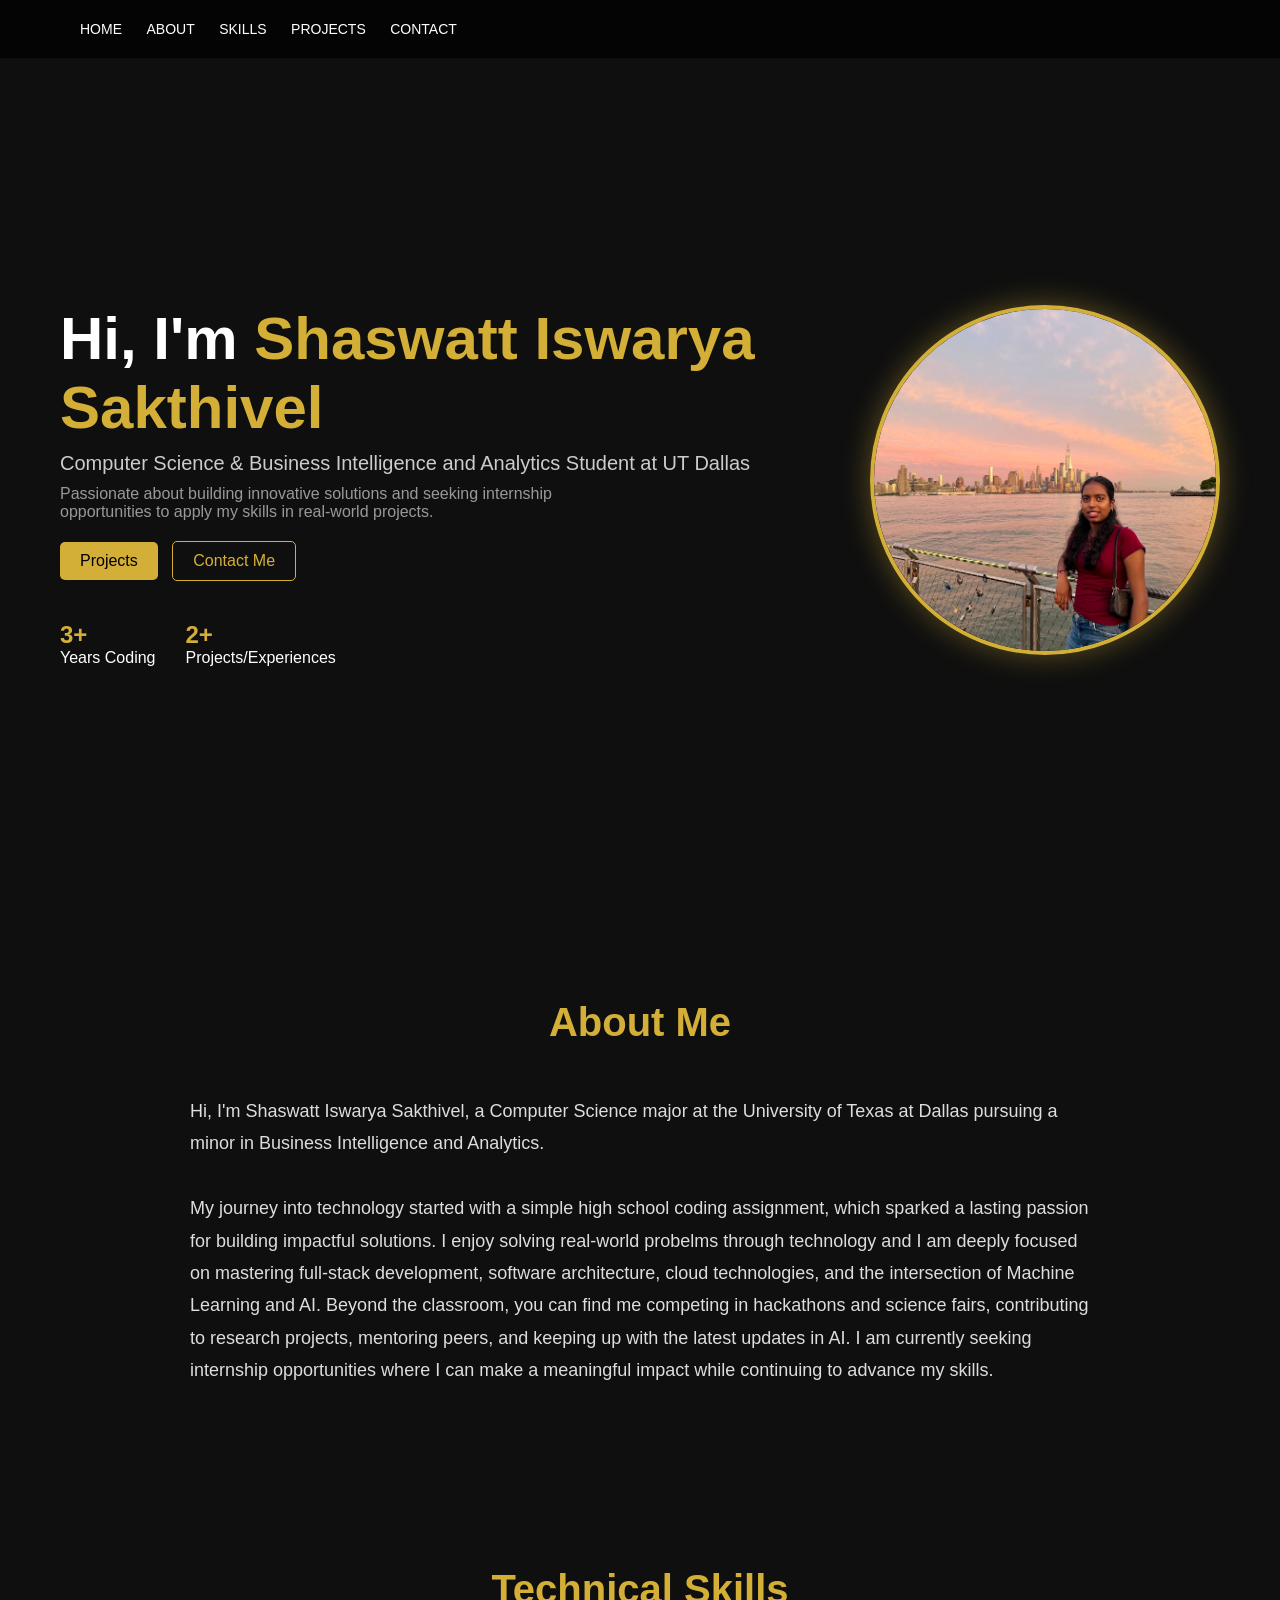
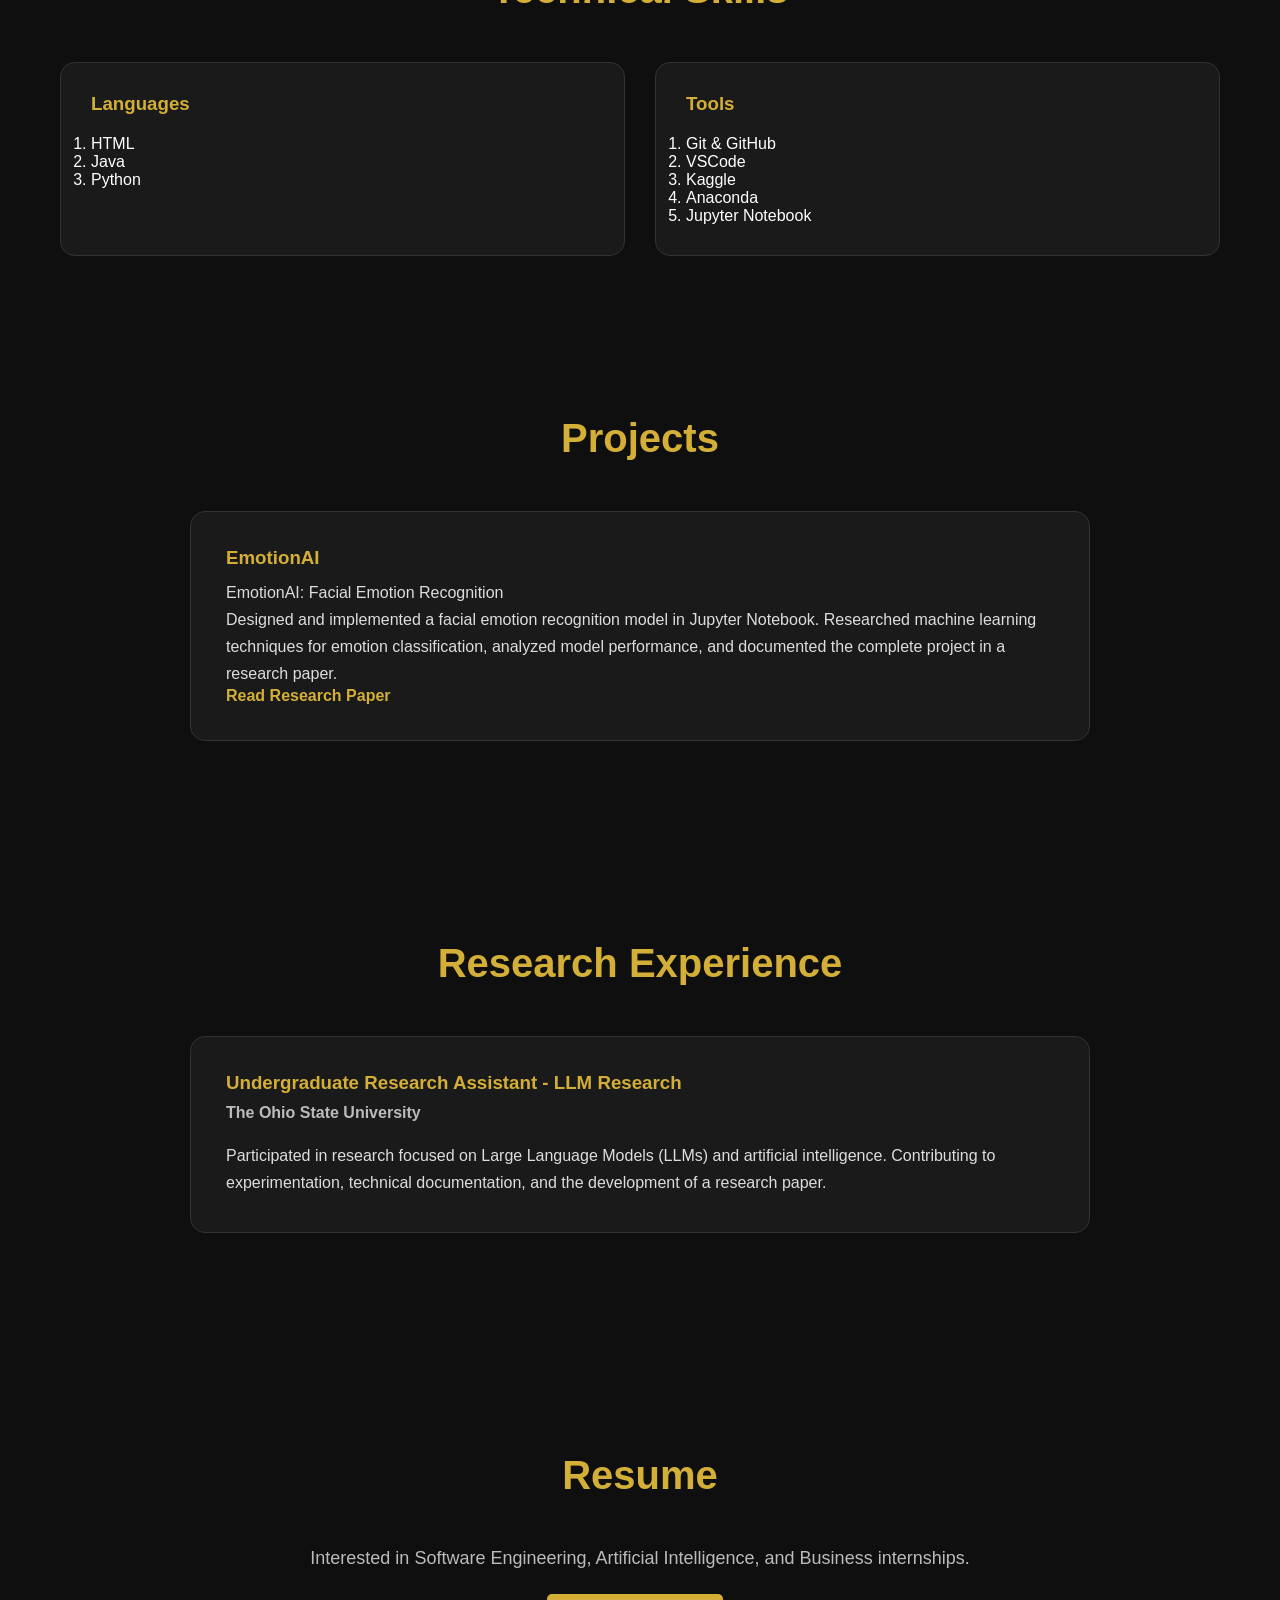
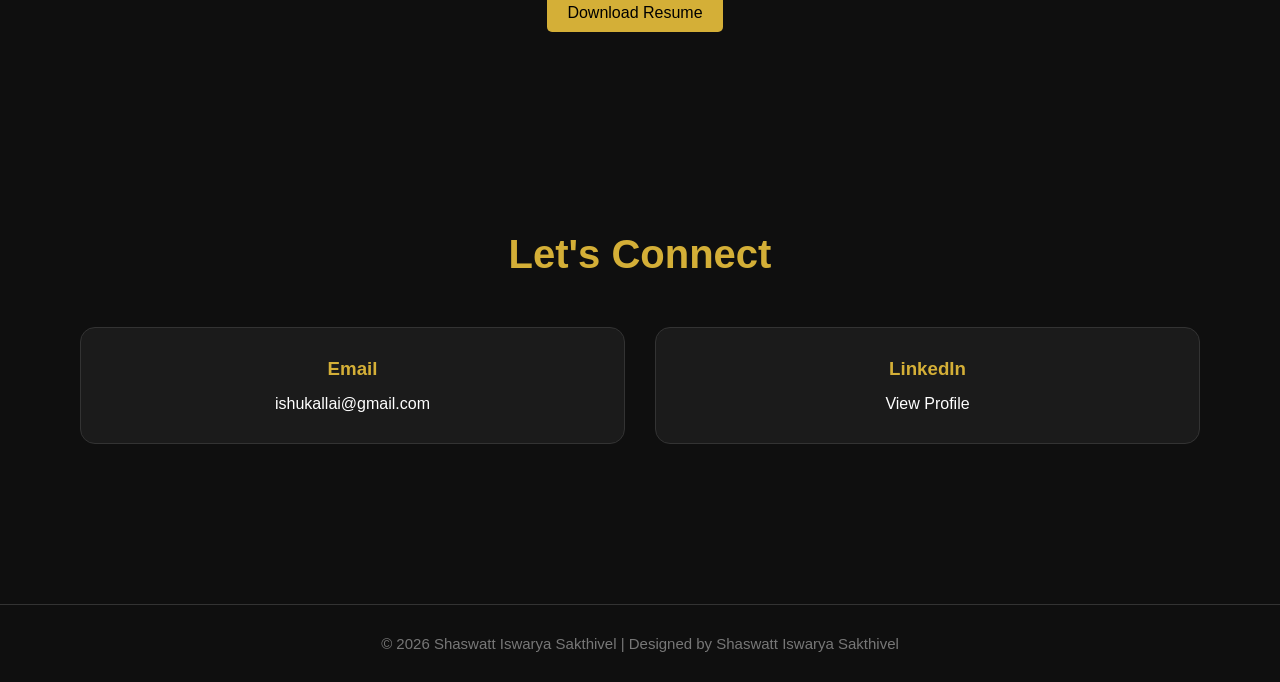
==== index.html @ b675e0d3 "remove navbar logo" ====
<!DOCTYPE html>
<html lang="en">
<head>
  <meta charset="UTF-8">
  <meta name="viewport" content="width=device-width, initial-scale=1.0">
  <title>Ishu Portfolio</title>
  <link rel="stylesheet" href="style.css">
<script src="script.js"></script>
<link rel="stylesheet" href="https://cdnjs.cloudflare.com/ajax/libs/font-awesome/6.5.0/css/all.min.css">
</head>

<body>

  <!-- NAVBAR -->
  <nav class="navbar">
    

    <div class="nav-links">
      <a href="#home">HOME</a>
      <a href="#about">ABOUT</a>
      <a href="#skills">SKILLS</a>
      <a href="#projects">PROJECTS</a>
      <a href="#contact">CONTACT</a>
    </div>
  </nav>

  <!-- HERO SECTION -->
  <section class="hero" id="home">

    <div class="hero-text">


      <h1>Hi, I'm <span class="gold">Shaswatt Iswarya Sakthivel</span></h1>

      <p class="subtitle">
        Computer Science & Business Intelligence and Analytics Student at UT Dallas
      </p>

      <p class="description">
        Passionate about building innovative solutions and seeking internship opportunities
        to apply my skills in real-world projects.
      </p>

      <div class="buttons">
        <a href="#projects" class="btn gold-btn">Projects</a>
        <a href="#contact" class="btn outline-btn">Contact Me</a>
      </div>

      <!-- stats -->
      <div class="stats">
        <div><h3>3+</h3><p>Years Coding</p></div>
        <div><h3>2+</h3><p>Projects/Experiences</p></div>
      </div>
    </div>

    <div class="hero-image">
    <div class="circle">
        <img src="profile.jpg" alt="Ishu">
    </div>
</div>

  </section>
<section id="about">
            <h2 class="section-title">About Me</h2>
            <div class="about-container">
                <div class="about-text">
                <p>Hi, I'm Shaswatt Iswarya Sakthivel, a Computer Science major at the University of Texas at Dallas pursuing a 
                    minor in Business Intelligence and Analytics.  </p>
                    <br>
                My journey into technology started with a simple high school coding assignment, which sparked a lasting passion for 
                building impactful solutions. I enjoy solving real-world probelms through technology and I am deeply focused on mastering 
                full-stack development, software architecture, cloud technologies, and the intersection of Machine Learning and AI. 
                Beyond the classroom, you can find me competing in hackathons and science fairs, 
                contributing to research projects, mentoring peers, and keeping up with the latest updates in AI. 
                I am currently seeking internship opportunities where I can make a meaningful impact while continuing to advance my 
                skills. </p>
                </div>
            </div>  
        </section>

<SECTION ID="skills">
    <h2 class="section-title">Technical Skills</h2>
    <div class="skills-grid">
        <div class="skill-card">
            <h3>Languages</h3>
            <ol>
                <li>HTML</li>
                <li>Java</li>
                <li>Python</li>
            </ol>    
        </div>

        <div class="skill-card">
            <h3>Tools</h3>
            <ol>
                <li>Git & GitHub</li>
                <li>VSCode</li>
                <li>Kaggle</li>
                <li>Anaconda</li>
                <li>Jupyter Notebook</li>
            </ol>  
        </div>
    </div>
</SECTION>

<section id="projects">
    <h2 class="section-title">Projects</h2>

    <div class ="projects-grid">
    <div class="project-card">
        <h3>EmotionAI</h3>
        <p>EmotionAI: Facial Emotion Recognition</p>
<p>Designed and implemented a facial emotion recognition model in Jupyter Notebook. 
Researched machine learning techniques for emotion classification, analyzed model performance, 
and documented the complete project in a research paper. </p>
            <a href="EmotionAI_Research_Paper.pdf" target="_blank">
                Read Research Paper
            </a>
      </div>
</div>
</section>
    <section id="research">

    <h2 class="section-title">Research Experience</h2>

    <div class="research-card">

        <h3>Undergraduate Research Assistant - LLM Research</h3>

        <h4>The Ohio State University</h4>

        <p>
            Participated in research focused on Large Language Models (LLMs) and
            artificial intelligence. Contributing to
            experimentation, technical documentation, and the development of a
            research paper.
        </p>

    </div>

</section>

 <section id="resume">

    <h2 class="section-title">Resume</h2>

    <p class="resume-text">
        Interested in Software Engineering, Artificial Intelligence,
        and Business internships.
    </p>

    <a href="resume.pdf" class="btn gold-btn" target="_blank">
        Download Resume
    </a>

</section>

<section id="contact">

    <h2 class="section-title">Let's Connect</h2>

    <div class="contact-grid">

        <div class="contact-card">
            <h3>Email</h3>
            <p>ishukallai@gmail.com</p>
        </div>

        <div class="contact-card">
            <h3>LinkedIn</h3>
            <a href="https://www.linkedin.com/in/shaswatt-iswarya-sakthivel-a38473378" target="_blank">
    View Profile
</a>
        </div>

    </div>

</section>
<footer>

    <p>
        © 2026 Shaswatt Iswarya Sakthivel | Designed by Shaswatt Iswarya Sakthivel
    </p>

</footer>
</body>
</html>
---- style.css ----
* {
    margin: 0;
    padding:0;
    box-sizing: border-box;
    font-family: arial, sans-serif;
}

html {
    scroll-behavior: smooth;
}

section {
    padding: 80px 60px;
}

body {
  background: #0f0f0f;
  color: white;
}

/* NAVBAR */
.navbar {
  display: flex;
  justify-content: space-between;
  padding: 20px 60px;
  position: fixed;
  width: 100%;
  top: 0;
  background: rgba(0,0,0,0.7);
  backdrop-filter: blur(10px);
}

.logo {
  color: #D4AF37;
  font-weight: bold;
  font-size: 20px;
}

.nav-links a {
  color: white;
  margin-left: 20px;
  text-decoration: none;
  font-size: 14px;
}

.nav-links a:hover {
  color: #D4AF37;
}

/* HERO */
.hero {
  min-height: 100vh;
display: flex;
  justify-content: space-between;
  align-items: center;
  padding: 120px 60px 60px;
}

.small-text {
  color: #D4AF37;
  letter-spacing: 2px;
  font-size: 12px;
}

.hero h1 {
  font-size: 60px;
  margin: 10px 0;
}

.gold {
  color: #D4AF37;
}

.subtitle {
  font-size: 20px;
  margin-bottom: 10px;
  color: #ccc;
}

.description {
  color: #999;
  max-width: 500px;
}

/* BUTTONS */
.buttons {
  margin-top: 20px;
}

.btn {
  padding: 10px 20px;
  margin-right: 10px;
  text-decoration: none;
  border-radius: 5px;
  display: inline-block;
}

.gold-btn {
  background: #D4AF37;
  color: black;
}

.outline-btn {
  border: 1px solid #D4AF37;
  color: #D4AF37;
}

/* STATS */
.stats {
  display: flex;
  gap: 30px;
  margin-top: 40px;
}

.stats h3 {
  color: #D4AF37;
  font-size: 24px;
}

/* IMAGE CIRCLE */
.hero-image .circle{
    width:350px;
    height:350px;
    border-radius:50%;
    overflow:hidden;
    border:4px solid #D4AF37;
    box-shadow: 0 0 30px rgba(212, 175, 55, 0.4);
}

.btn {
    transition: all 0.3s ease;
}

.btn:hover {
    transform: translateY(-3px);
}

.hero-image img{
    width:100%;
    height:100%;
    object-fit:cover;
}

@media (max-width:768px){

.hero{
    flex-direction:column-reverse;
    text-align:center;
    gap:40px;
}

.hero h1{
    font-size:42px;
}

.hero-image .circle{
    width:220px;
    height:220px;
}

.navbar{
    padding:20px;
}

}

#about{
    padding:100px 80px;
}

.about-container{
    max-width:900px;
    margin:auto;
}

.about-text{
    font-size:18px;
    line-height:1.8;
    color:#ddd;
}

.section-title{
    text-align:center;
    font-size:40px;
    margin-bottom:50px;
    color:#D4AF37;
}

.skills-grid{
    display:grid;
    grid-template-columns:repeat(auto-fit,minmax(250px,1fr));
    gap:30px;
}

.skill-card{
    background:#1a1a1a;
    border:1px solid #333;
    border-radius:15px;
    padding:30px;
    transition:.3s;
}

.skill-card:hover{
    transform:translateY(-8px);
    border-color:#D4AF37;
}

.skill-card h3{
    color:#D4AF37;
    margin-bottom:20px;
}

.skill-card p{
    margin:10px 0;
    color:#ddd;
}

.project-card{
    background:#1a1a1a;
    border:1px solid #333;
    border-radius:15px;
    padding:35px;
    max-width:900px;
    margin:40px auto;
    transition:.3s;
}

.project-card:hover{
    border-color:#D4AF37;
    transform:translateY(-8px);
}

.project-card h3{
    color:#D4AF37;
    margin-bottom:10px;
}

.project-card h4{
    color:#bbb;
    margin-bottom:20px;
}

.project-card p{
    color:#ddd;
    line-height:1.7;
}

.project-card a{
    color:#D4AF37;
    text-decoration:none;
    font-weight:bold;
}

.status{
    color:#D4AF37;
    margin-top:15px;
    font-weight:bold;
}

.research-card{
    background:#1a1a1a;
    border:1px solid #333;
    border-radius:15px;
    padding:35px;
    max-width:900px;
    margin:40px auto;
    transition:.3s;
}

.research-card:hover{
    border-color:#D4AF37;
    transform:translateY(-8px);
}

.research-card h3{
    color:#D4AF37;
    margin-bottom:10px;
}

.research-card h4{
    color:#bbb;
    margin-bottom:20px;
}

.research-card p{
    color:#ddd;
    line-height:1.7;
}

.research-card a{
    color:#D4AF37;
    text-decoration:none;
    font-weight:bold;
}

.status{
    color:#D4AF37;
    margin-top:15px;
    font-weight:bold;
}

#resume{
    text-align:center;
    padding:100px 80px;
}

.resume-text{
    color:#bbb;
    margin:25px 0;
    font-size:18px;
}
#contact{
    padding:100px 80px;
}

.contact-grid{
    display:grid;
    grid-template-columns:repeat(auto-fit,minmax(250px,1fr));
    gap:30px;
}

.contact-card{
    background:#1b1b1b;
    border:1px solid #333;
    border-radius:15px;
    padding:30px;
    text-align:center;
    transition:.3s;
}

.contact-card:hover{
    border-color:#D4AF37;
    transform:translateY(-8px);
}

.contact-card h3{
    color:#D4AF37;
    margin-bottom:15px;
}

.contact-card a{
    color:white;
    text-decoration:none;
}
footer{
    margin-top:60px;
    padding:30px;
    border-top:1px solid #333;
    text-align:center;
    color:#777;
    font-size:15px;
}
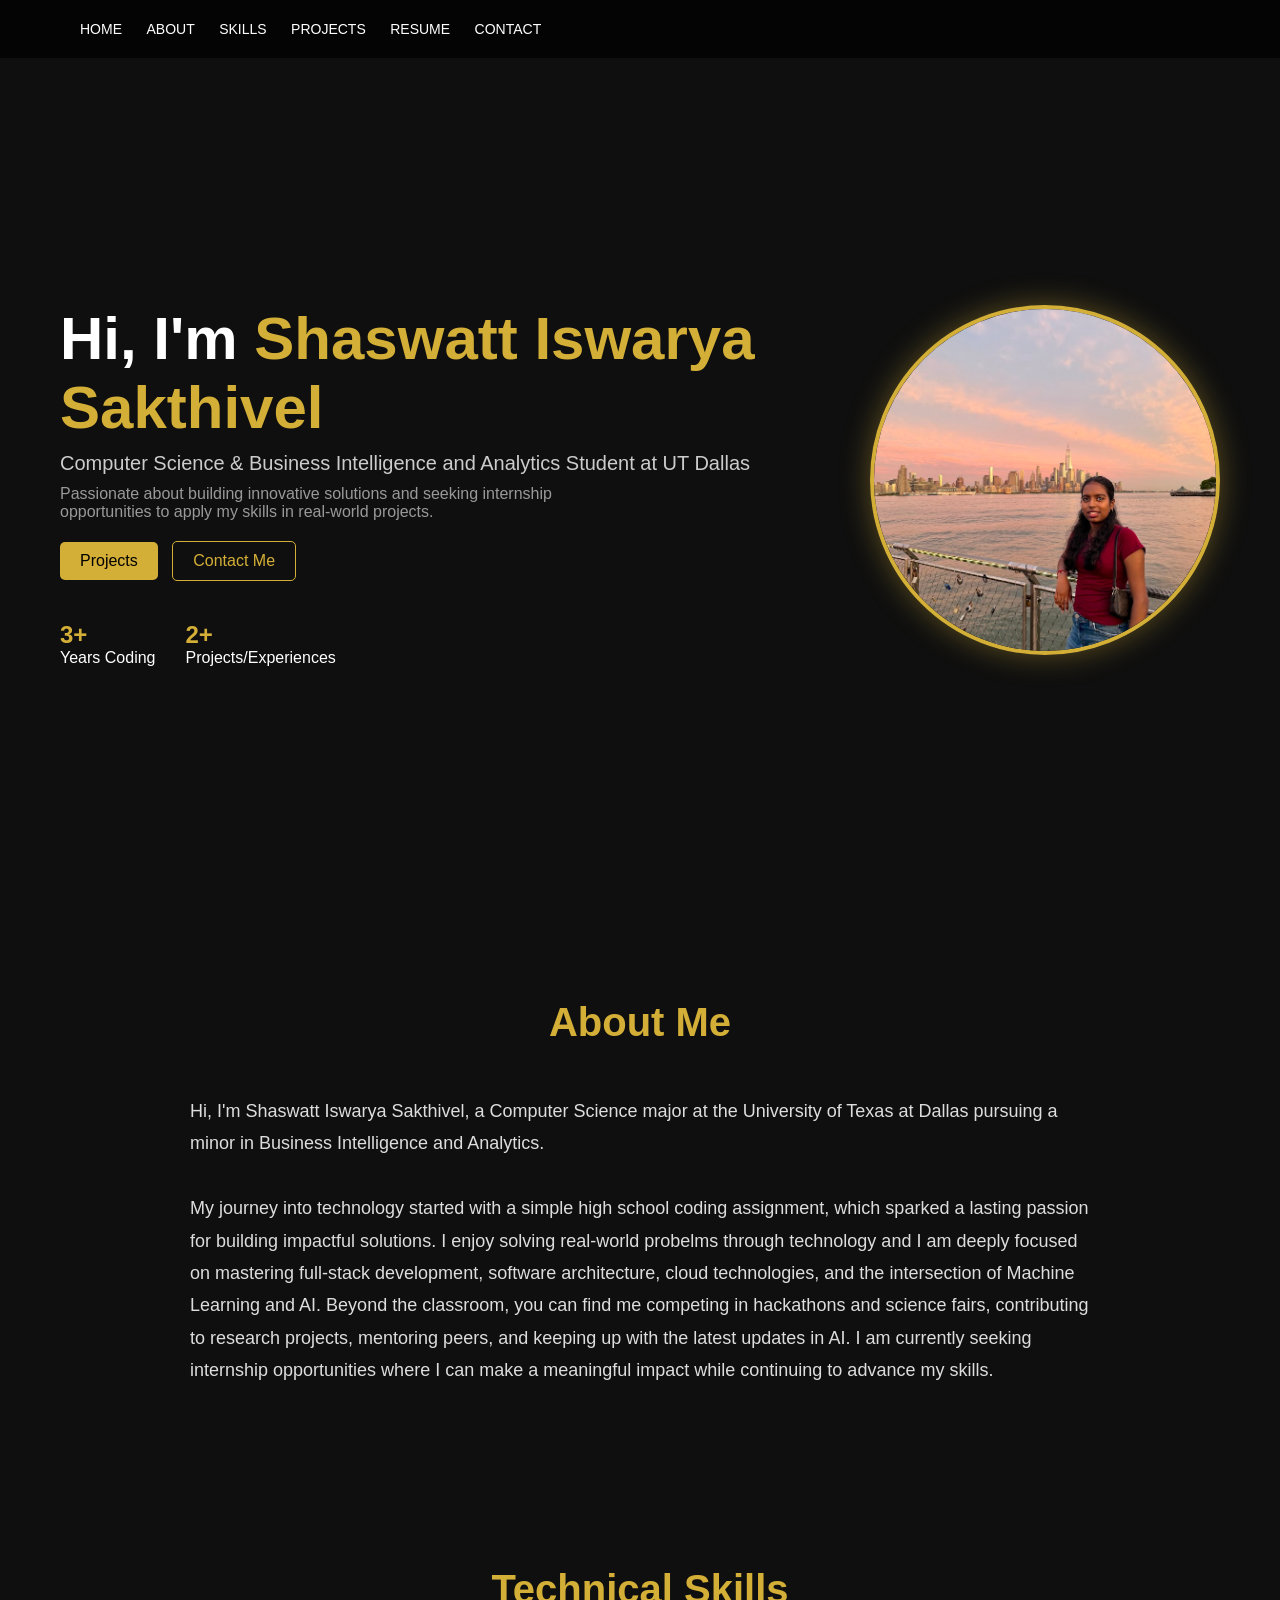
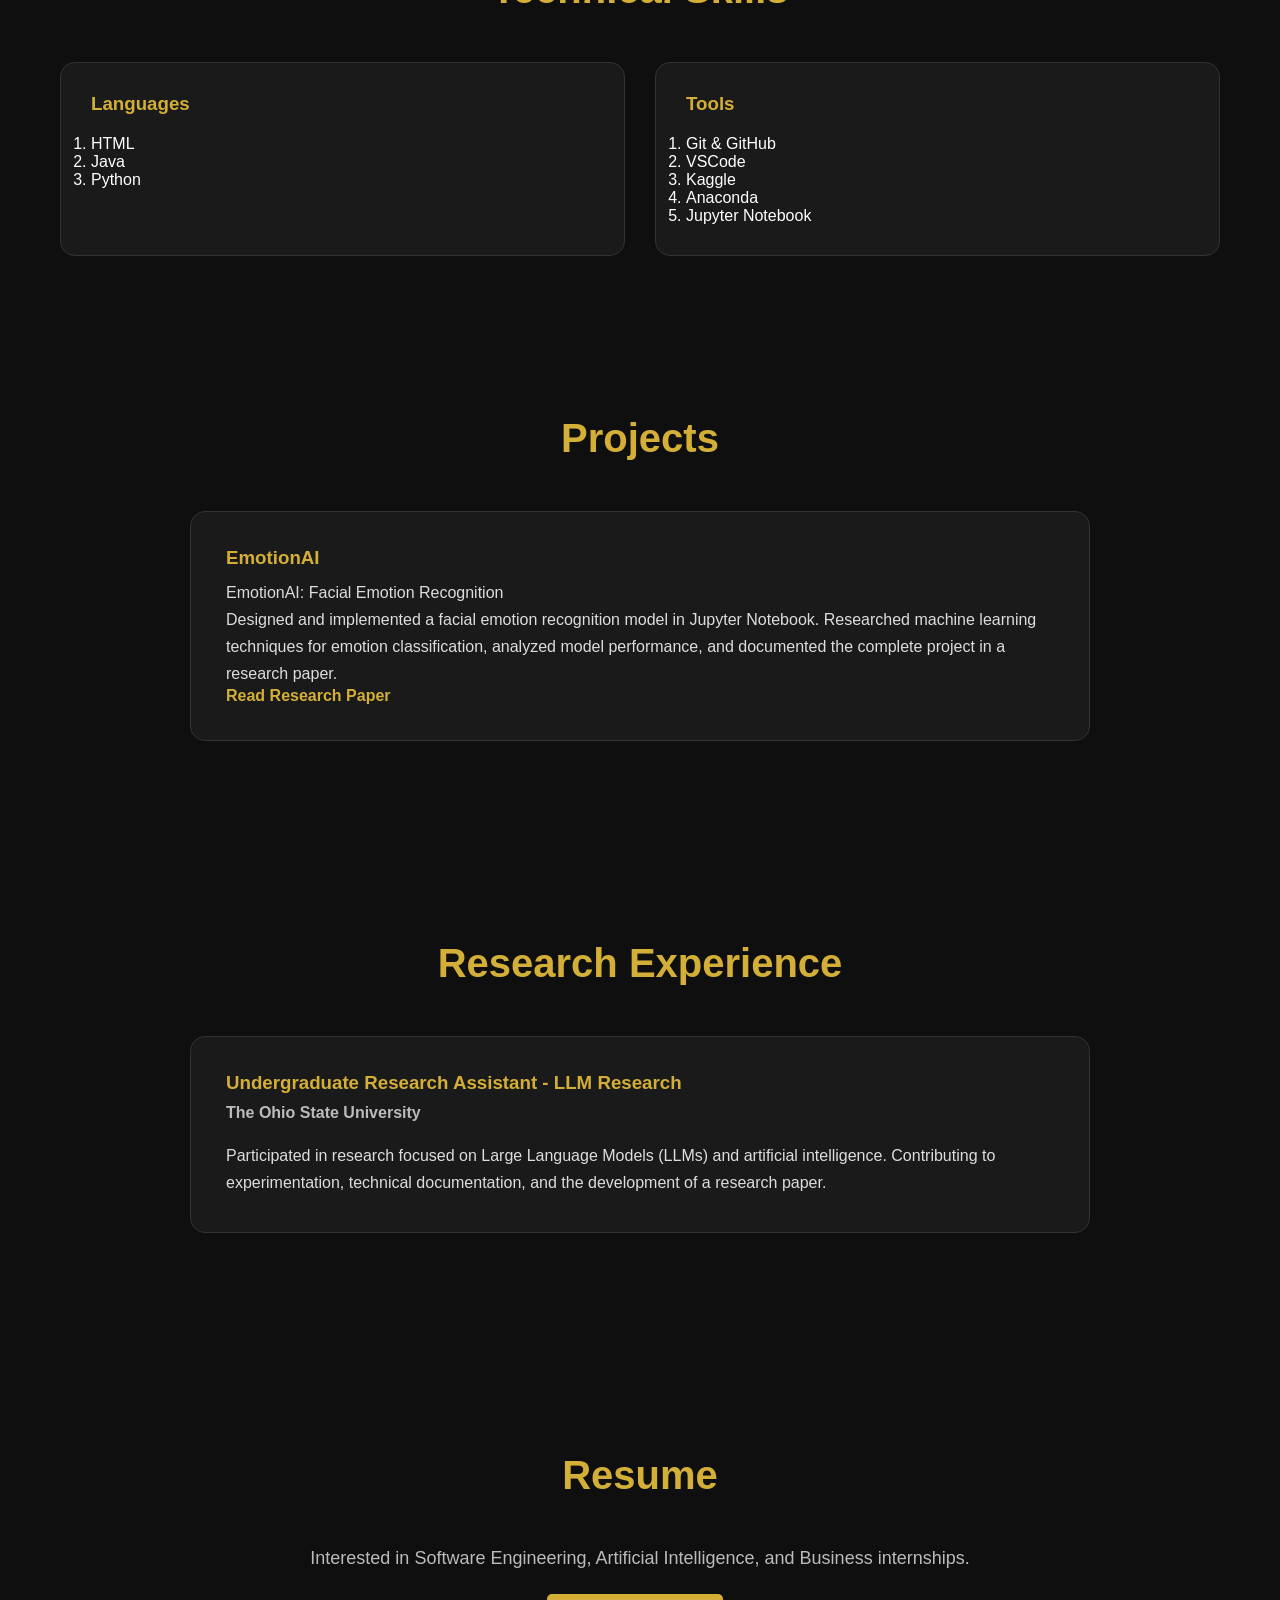
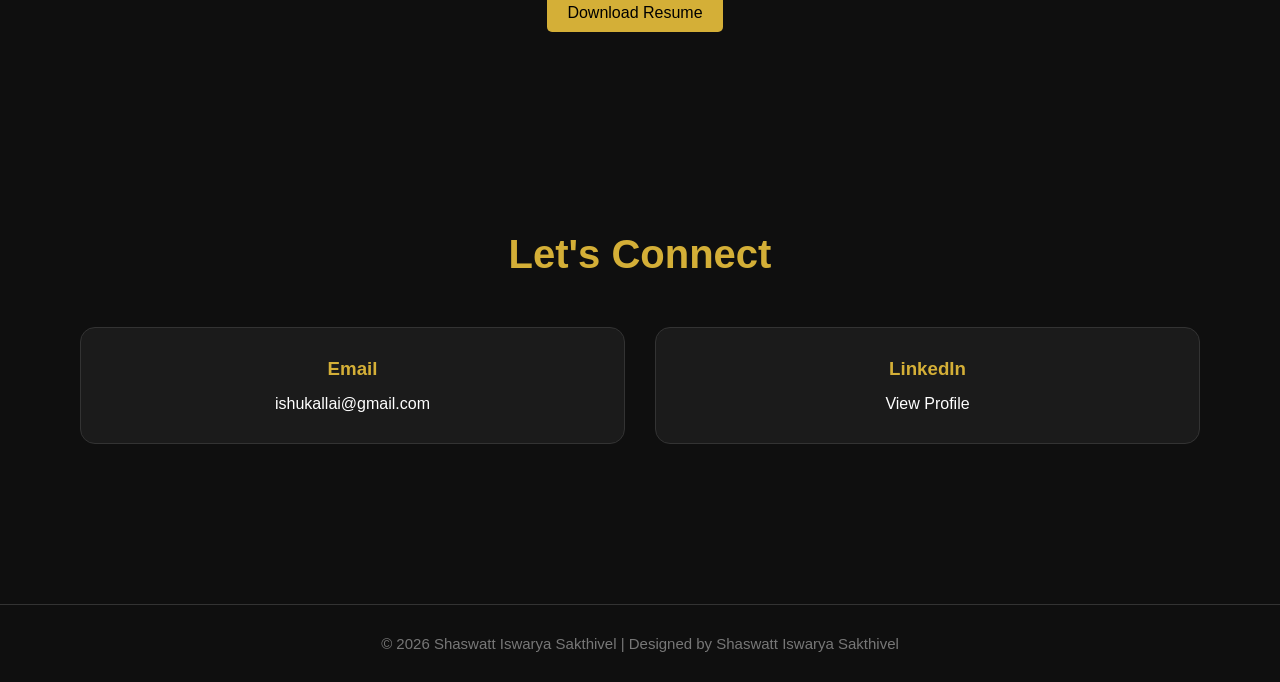
==== commit fa10f2fa: "add resume navbar link" ====
--- a/index.html
+++ b/index.html
@@ -20,6 +20,7 @@
       <a href="#about">ABOUT</a>
       <a href="#skills">SKILLS</a>
       <a href="#projects">PROJECTS</a>
+      <a href="#resume">RESUME</a>
       <a href="#contact">CONTACT</a>
     </div>
   </nav>
--- a/style.css
+++ b/style.css
@@ -28,6 +28,7 @@
   top: 0;
   background: rgba(0,0,0,0.7);
   backdrop-filter: blur(10px);
+  box-sizing: border-box;
 }
 
 .logo {
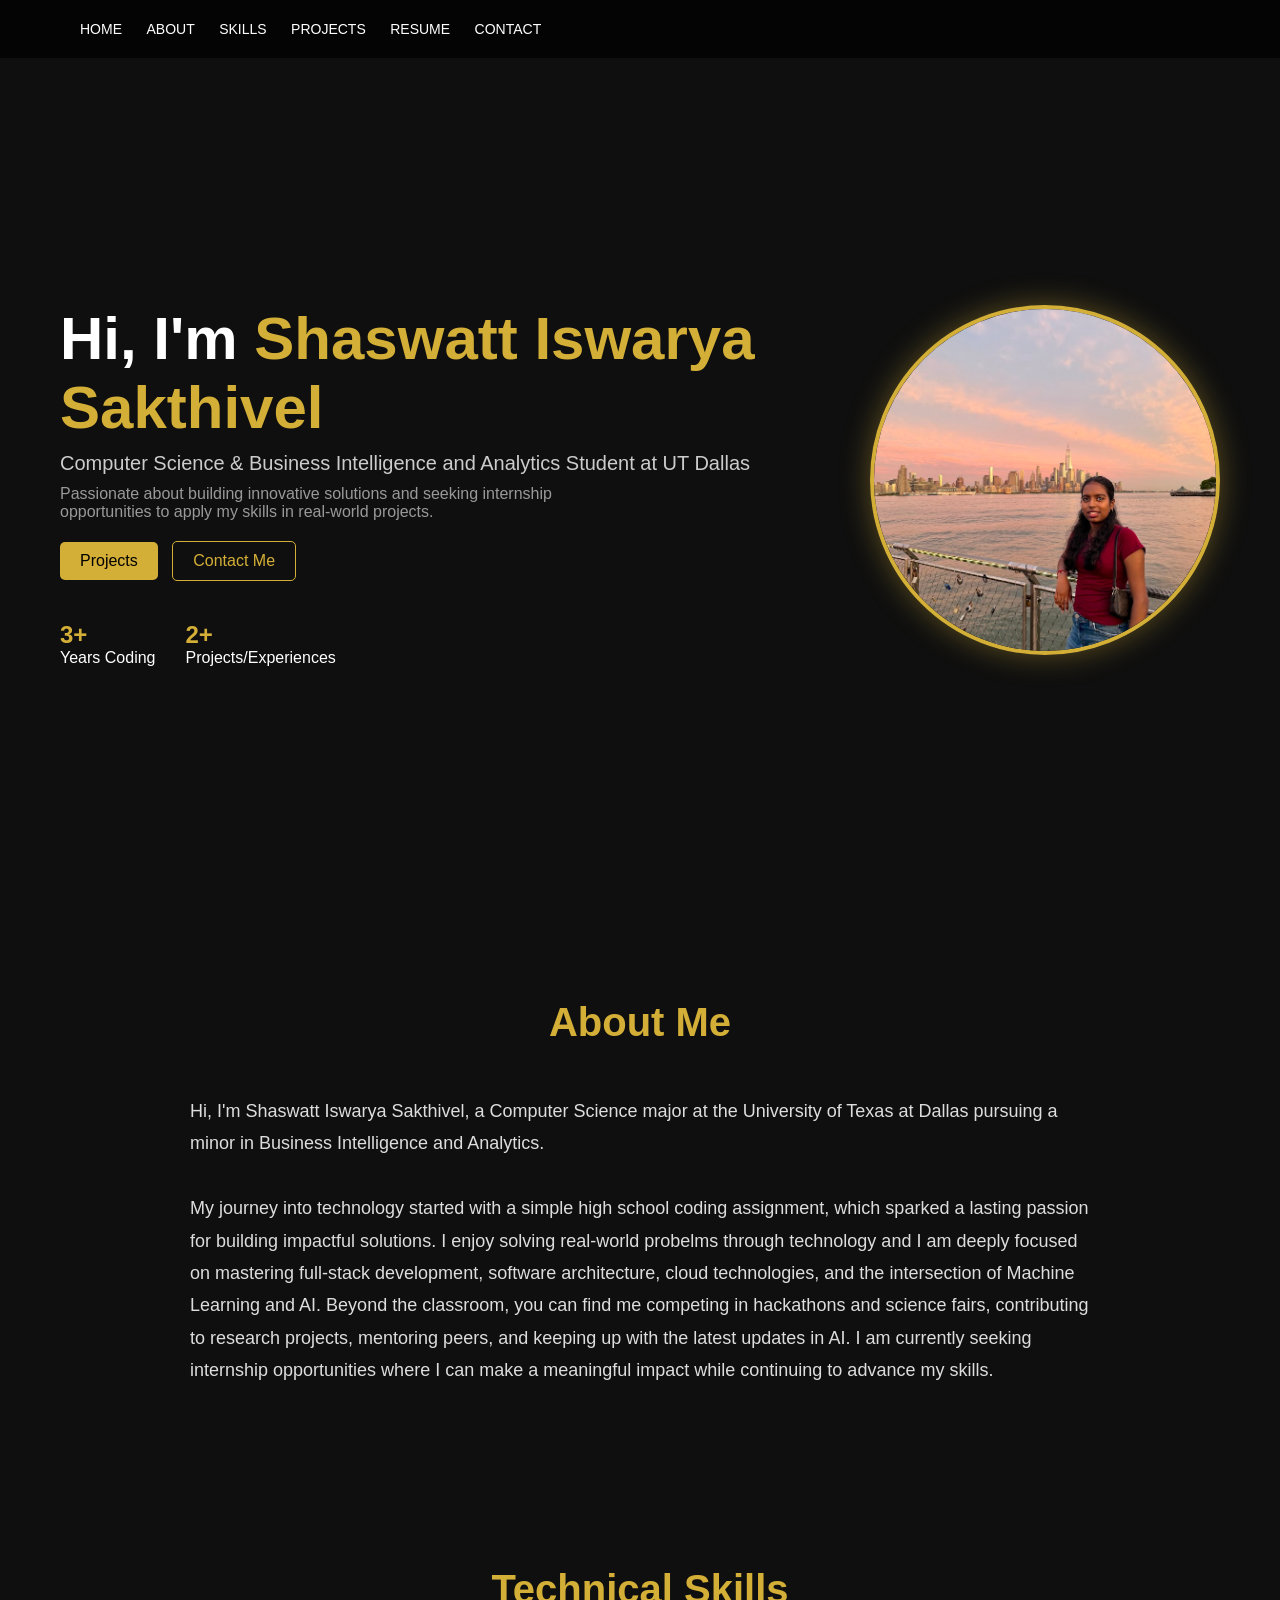
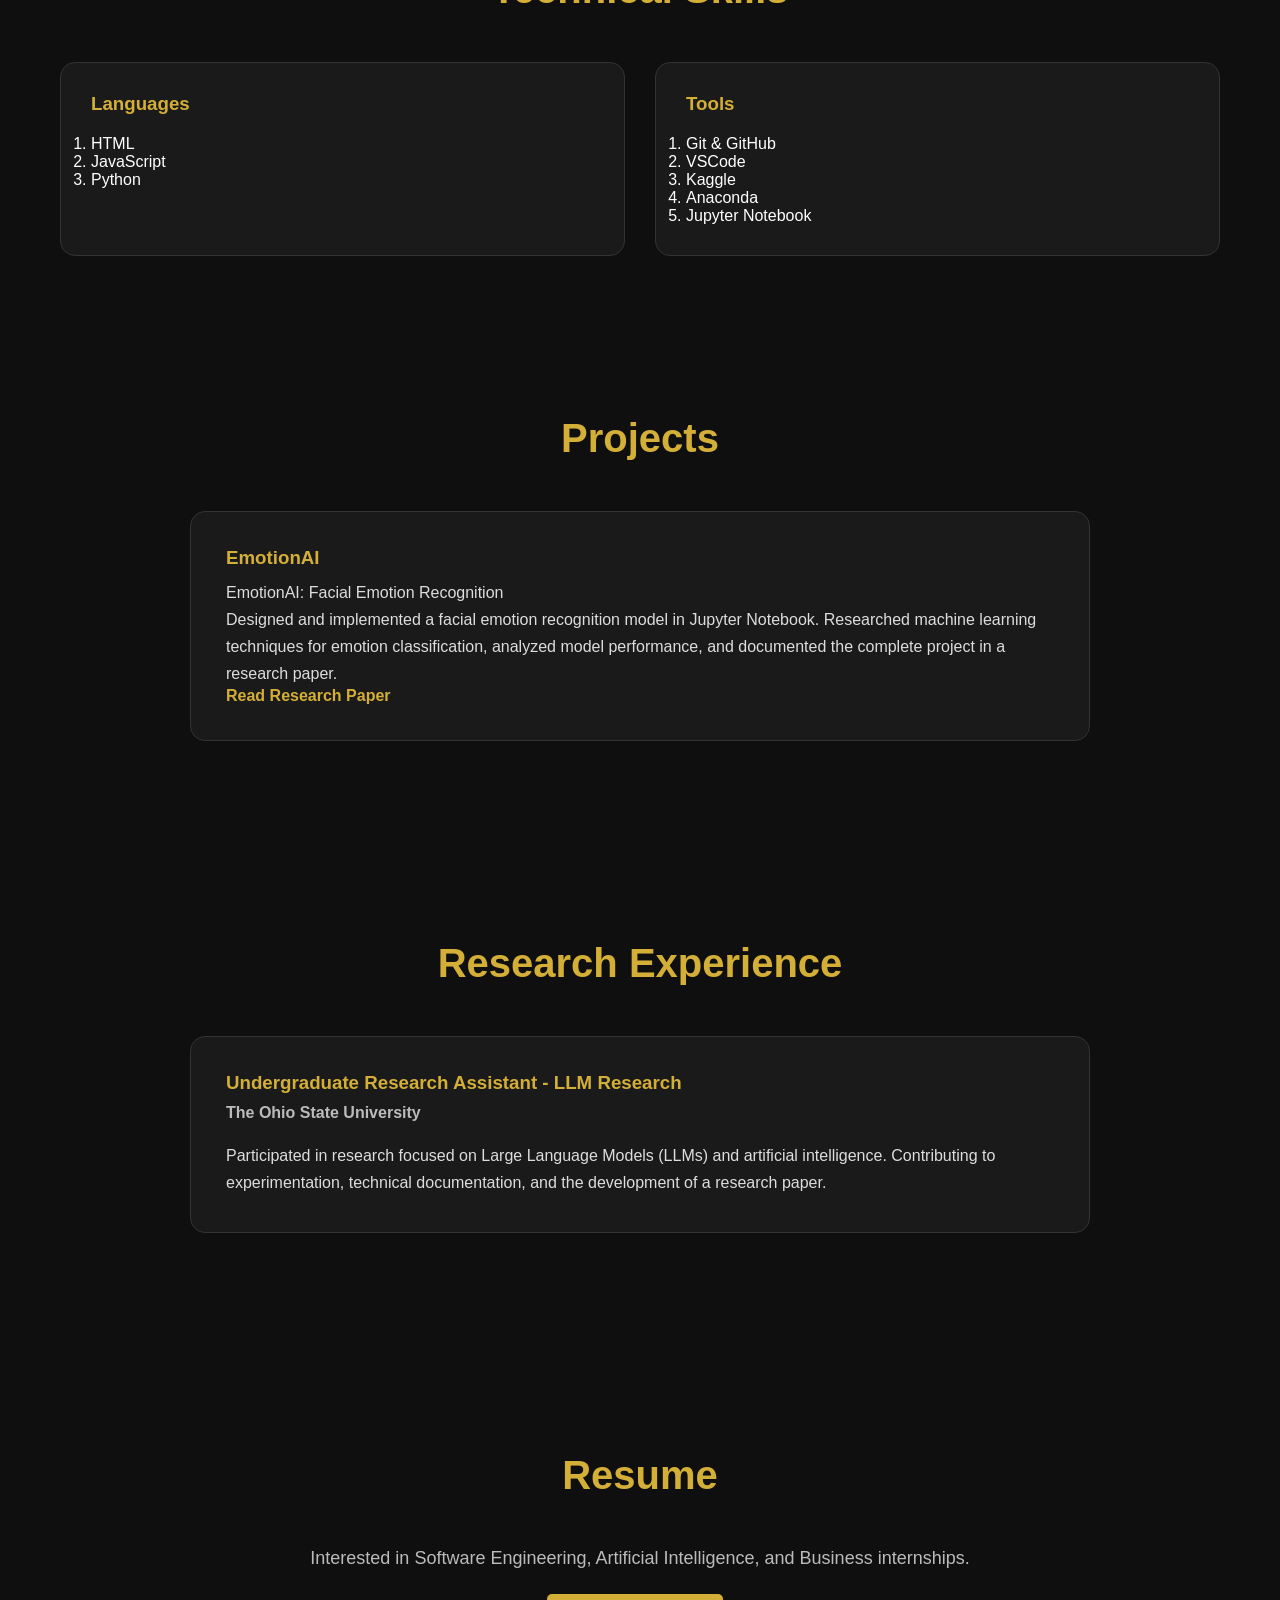
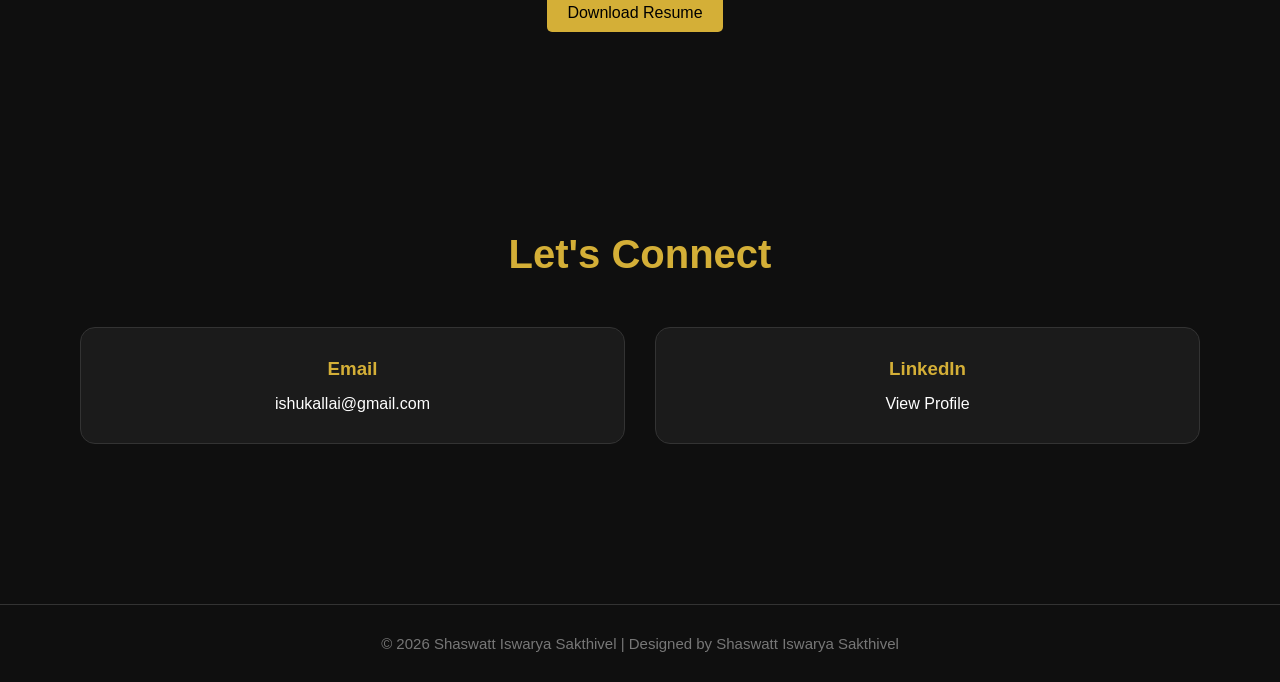
==== commit f48d19ec: "javascript name change" ====
--- a/index.html
+++ b/index.html
@@ -86,7 +86,7 @@
             <h3>Languages</h3>
             <ol>
                 <li>HTML</li>
-                <li>Java</li>
+                <li>JavaScript</li>
                 <li>Python</li>
             </ol>    
         </div>
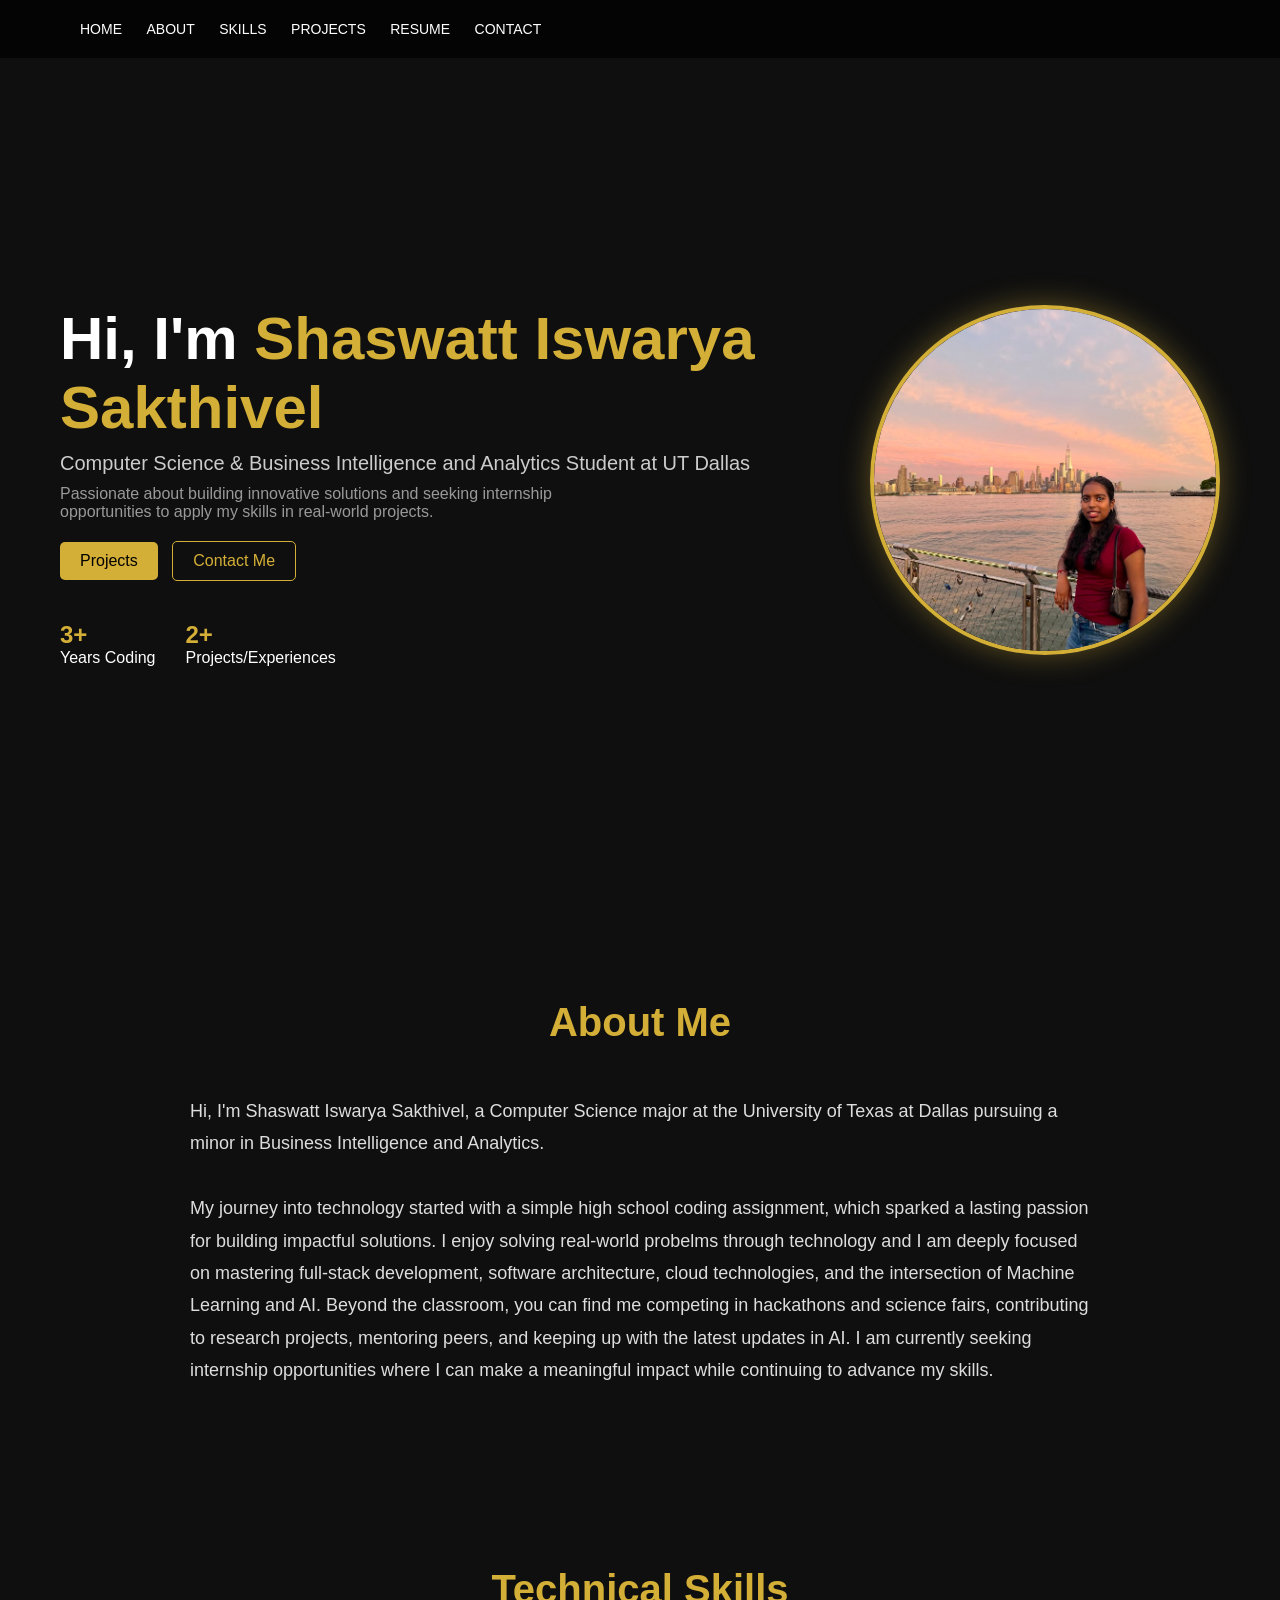
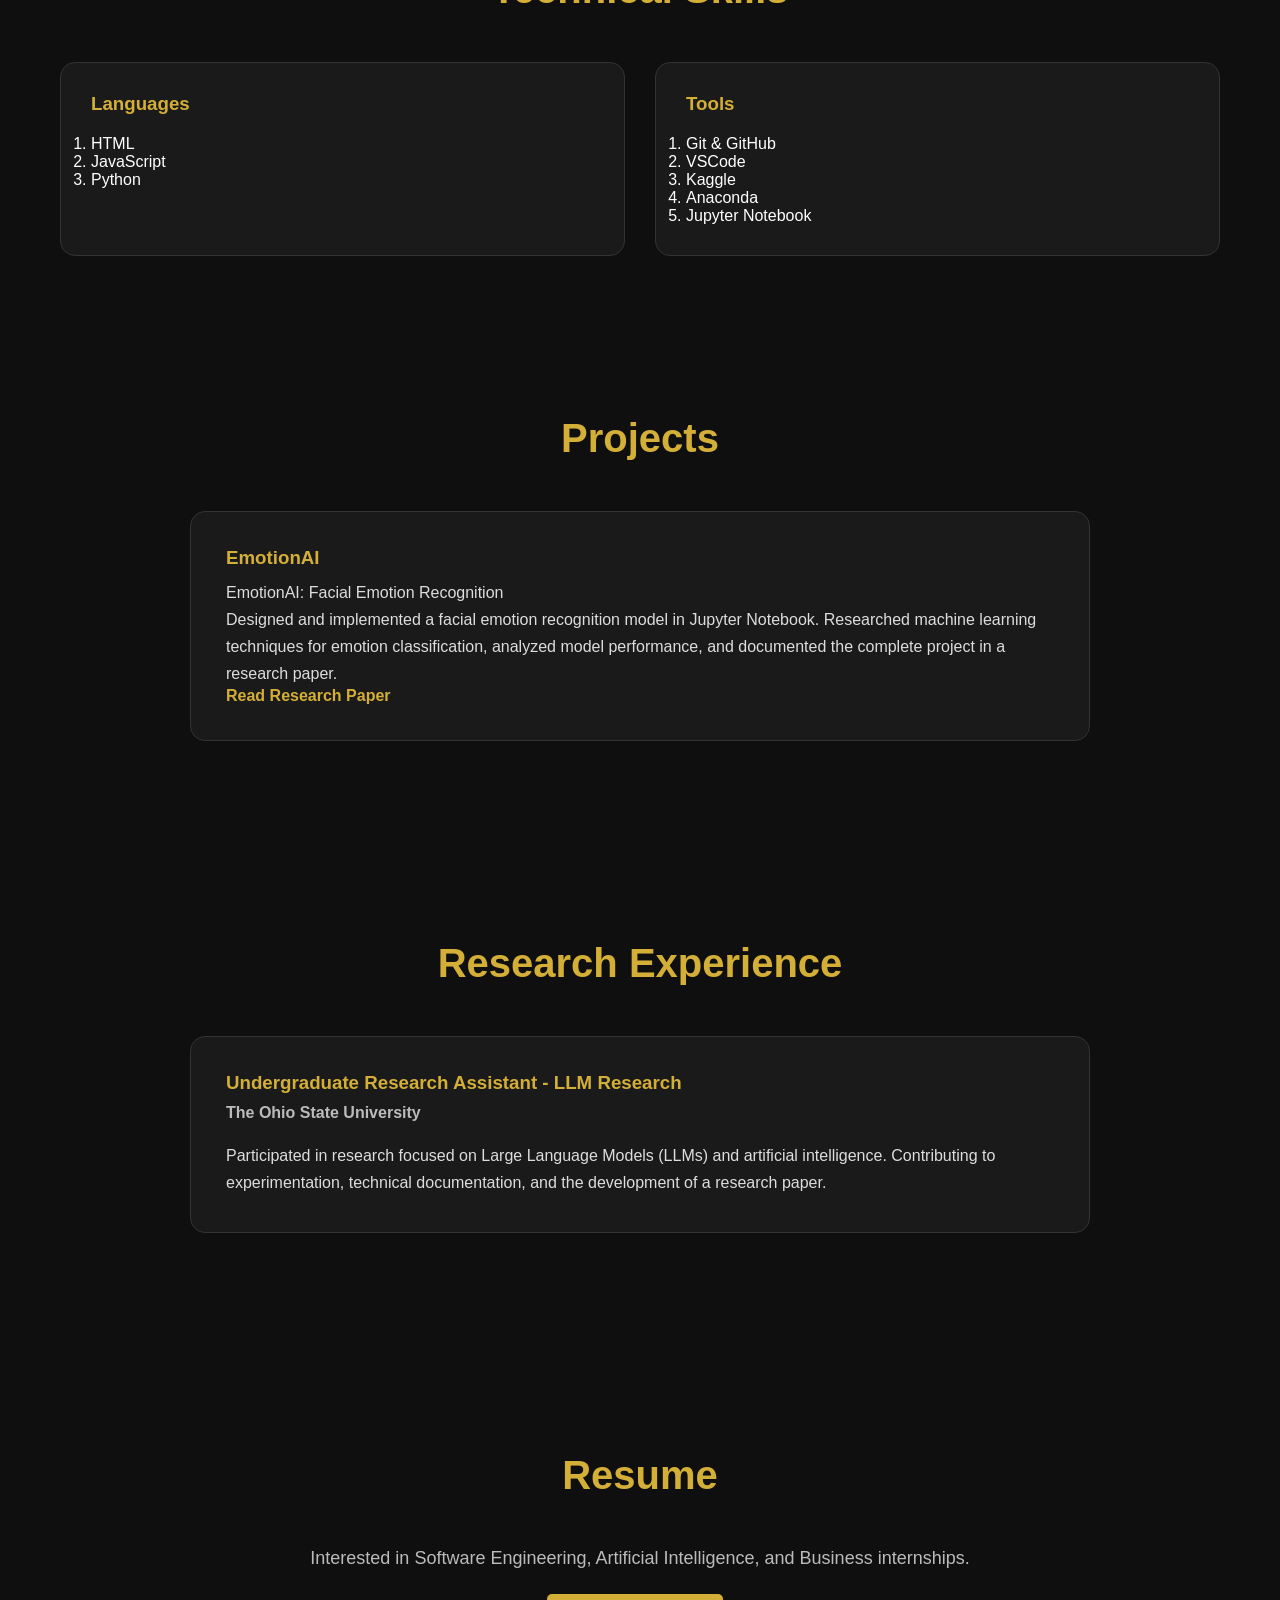
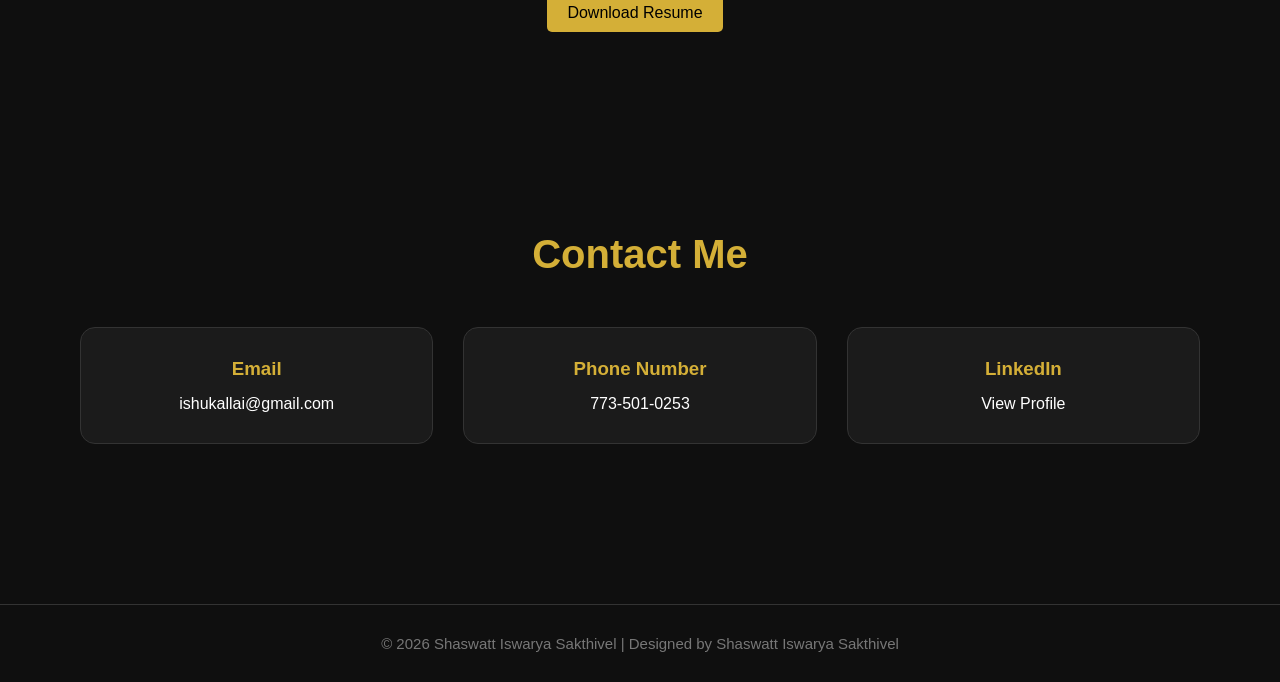
==== commit d66a4751: "add phone" ====
--- a/index.html
+++ b/index.html
@@ -3,7 +3,7 @@
 <head>
   <meta charset="UTF-8">
   <meta name="viewport" content="width=device-width, initial-scale=1.0">
-  <title>Ishu Portfolio</title>
+  <title>Shaswatt Iswarya Sakthivel</title>
   <link rel="stylesheet" href="style.css">
 <script src="script.js"></script>
 <link rel="stylesheet" href="https://cdnjs.cloudflare.com/ajax/libs/font-awesome/6.5.0/css/all.min.css">
@@ -150,7 +150,7 @@
         and Business internships.
     </p>
 
-    <a href="resume.pdf" class="btn gold-btn" target="_blank">
+    <a href="Ishu Resume.pdf" class="btn gold-btn" target="_blank">
         Download Resume
     </a>
 
@@ -158,7 +158,7 @@
 
 <section id="contact">
 
-    <h2 class="section-title">Let's Connect</h2>
+    <h2 class="section-title">Contact Me</h2>
 
     <div class="contact-grid">
 
@@ -166,7 +166,10 @@
             <h3>Email</h3>
             <p>ishukallai@gmail.com</p>
         </div>
-
+<div class="contact-card">
+            <h3>Phone Number</h3>
+            <p>773-501-0253</p>
+        </div>
         <div class="contact-card">
             <h3>LinkedIn</h3>
             <a href="https://www.linkedin.com/in/shaswatt-iswarya-sakthivel-a38473378" target="_blank">
